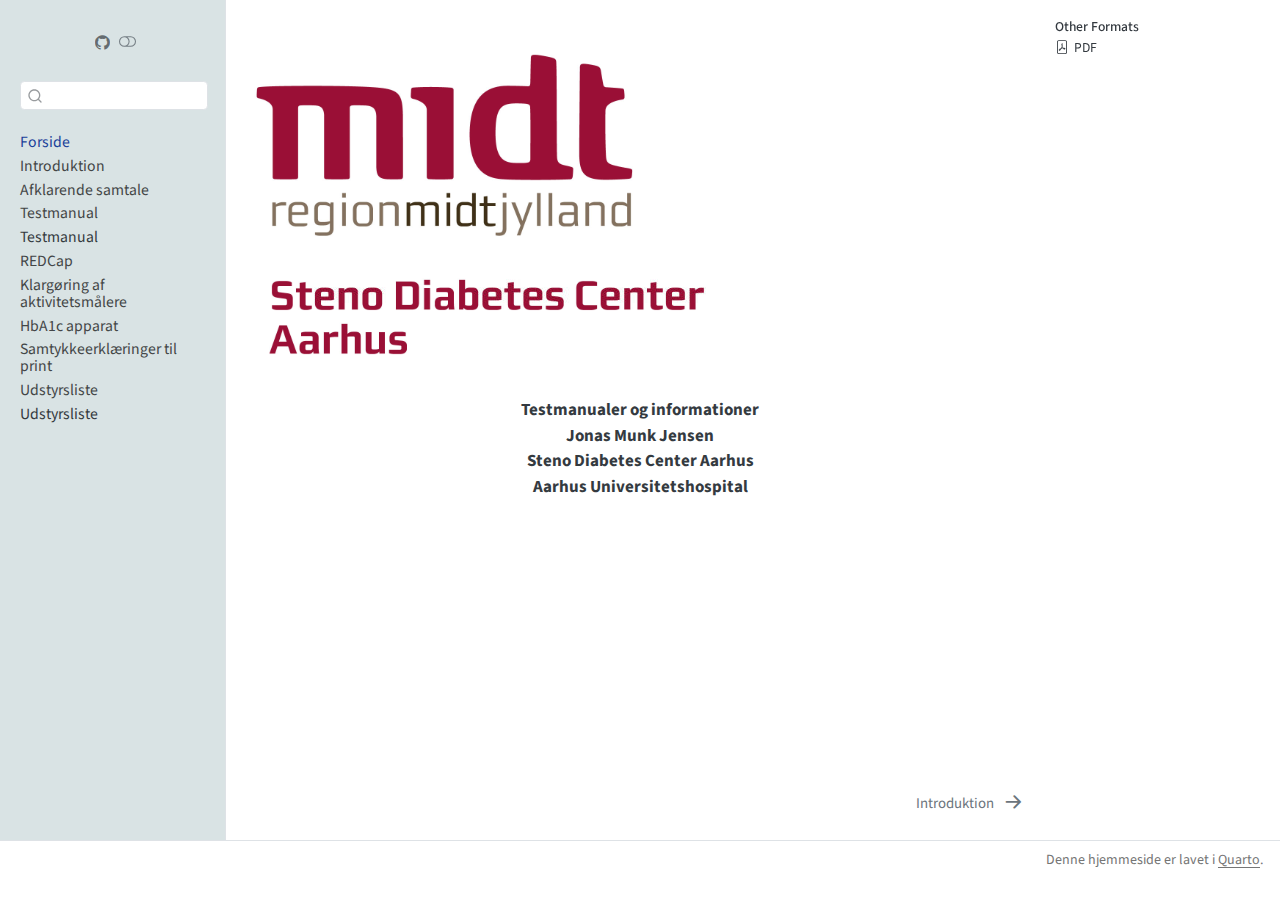
==== index.html @ 510baf9f "Built site for gh-pages" ====
<!DOCTYPE html>
<html xmlns="http://www.w3.org/1999/xhtml" lang="en" xml:lang="en"><head>

<meta charset="utf-8">
<meta name="generator" content="quarto-1.5.56">

<meta name="viewport" content="width=device-width, initial-scale=1.0, user-scalable=yes">


<title>LIVING forskningsprojekt</title>
<style>
code{white-space: pre-wrap;}
span.smallcaps{font-variant: small-caps;}
div.columns{display: flex; gap: min(4vw, 1.5em);}
div.column{flex: auto; overflow-x: auto;}
div.hanging-indent{margin-left: 1.5em; text-indent: -1.5em;}
ul.task-list{list-style: none;}
ul.task-list li input[type="checkbox"] {
  width: 0.8em;
  margin: 0 0.8em 0.2em -1em; /* quarto-specific, see https://github.com/quarto-dev/quarto-cli/issues/4556 */ 
  vertical-align: middle;
}
</style>


<script src="site_libs/quarto-nav/quarto-nav.js"></script>
<script src="site_libs/clipboard/clipboard.min.js"></script>
<script src="site_libs/quarto-search/autocomplete.umd.js"></script>
<script src="site_libs/quarto-search/fuse.min.js"></script>
<script src="site_libs/quarto-search/quarto-search.js"></script>
<meta name="quarto:offset" content="./">
<link href="./0-introduktion.html" rel="next">
<script src="site_libs/quarto-html/quarto.js"></script>
<script src="site_libs/quarto-html/popper.min.js"></script>
<script src="site_libs/quarto-html/tippy.umd.min.js"></script>
<script src="site_libs/quarto-html/anchor.min.js"></script>
<link href="site_libs/quarto-html/tippy.css" rel="stylesheet">
<link href="site_libs/quarto-html/quarto-syntax-highlighting.css" rel="stylesheet" class="quarto-color-scheme" id="quarto-text-highlighting-styles">
<link href="site_libs/quarto-html/quarto-syntax-highlighting-dark.css" rel="prefetch" class="quarto-color-scheme quarto-color-alternate" id="quarto-text-highlighting-styles">
<script src="site_libs/bootstrap/bootstrap.min.js"></script>
<link href="site_libs/bootstrap/bootstrap-icons.css" rel="stylesheet">
<link href="site_libs/bootstrap/bootstrap.min.css" rel="stylesheet" class="quarto-color-scheme" id="quarto-bootstrap" data-mode="light">
<link href="site_libs/bootstrap/bootstrap-dark.min.css" rel="prefetch" class="quarto-color-scheme quarto-color-alternate" id="quarto-bootstrap" data-mode="light">
<script id="quarto-search-options" type="application/json">{
  "location": "sidebar",
  "copy-button": false,
  "collapse-after": 3,
  "panel-placement": "start",
  "type": "textbox",
  "limit": 50,
  "keyboard-shortcut": [
    "f",
    "/",
    "s"
  ],
  "show-item-context": false,
  "language": {
    "search-no-results-text": "No results",
    "search-matching-documents-text": "matching documents",
    "search-copy-link-title": "Copy link to search",
    "search-hide-matches-text": "Hide additional matches",
    "search-more-match-text": "more match in this document",
    "search-more-matches-text": "more matches in this document",
    "search-clear-button-title": "Clear",
    "search-text-placeholder": "",
    "search-detached-cancel-button-title": "Cancel",
    "search-submit-button-title": "Submit",
    "search-label": "Search"
  }
}</script>


</head>

<body class="nav-sidebar docked">

<div id="quarto-search-results"></div>
  <header id="quarto-header" class="headroom fixed-top">
  <nav class="quarto-secondary-nav">
    <div class="container-fluid d-flex">
      <button type="button" class="quarto-btn-toggle btn" data-bs-toggle="collapse" role="button" data-bs-target=".quarto-sidebar-collapse-item" aria-controls="quarto-sidebar" aria-expanded="false" aria-label="Toggle sidebar navigation" onclick="if (window.quartoToggleHeadroom) { window.quartoToggleHeadroom(); }">
        <i class="bi bi-layout-text-sidebar-reverse"></i>
      </button>
        <nav class="quarto-page-breadcrumbs" aria-label="breadcrumb"><ol class="breadcrumb"><li class="breadcrumb-item"><a href="./index.html">Forside</a></li></ol></nav>
        <a class="flex-grow-1" role="navigation" data-bs-toggle="collapse" data-bs-target=".quarto-sidebar-collapse-item" aria-controls="quarto-sidebar" aria-expanded="false" aria-label="Toggle sidebar navigation" onclick="if (window.quartoToggleHeadroom) { window.quartoToggleHeadroom(); }">      
        </a>
      <button type="button" class="btn quarto-search-button" aria-label="Search" onclick="window.quartoOpenSearch();">
        <i class="bi bi-search"></i>
      </button>
    </div>
  </nav>
</header>
<!-- content -->
<div id="quarto-content" class="quarto-container page-columns page-rows-contents page-layout-article">
<!-- sidebar -->
  <nav id="quarto-sidebar" class="sidebar collapse collapse-horizontal quarto-sidebar-collapse-item sidebar-navigation docked overflow-auto">
    <div class="pt-lg-2 mt-2 text-center sidebar-header">
      <a href="./index.html" class="sidebar-logo-link">
      <img src="./logo.PNG" alt="" class="sidebar-logo py-0 d-lg-inline d-none">
      </a>
      <div class="sidebar-tools-main">
    <a href="https://github.com/Jonasmunkjensen/LIVING" title="LIVING" class="quarto-navigation-tool px-1" aria-label="LIVING"><i class="bi bi-github"></i></a>
  <a href="" class="quarto-color-scheme-toggle quarto-navigation-tool  px-1" onclick="window.quartoToggleColorScheme(); return false;" title="Toggle dark mode"><i class="bi"></i></a>
</div>
      </div>
        <div class="mt-2 flex-shrink-0 align-items-center">
        <div class="sidebar-search">
        <div id="quarto-search" class="" title="Search"></div>
        </div>
        </div>
    <div class="sidebar-menu-container"> 
    <ul class="list-unstyled mt-1">
        <li class="sidebar-item">
  <div class="sidebar-item-container"> 
  <a href="./index.html" class="sidebar-item-text sidebar-link active">
 <span class="menu-text">Forside</span></a>
  </div>
</li>
        <li class="sidebar-item">
  <div class="sidebar-item-container"> 
  <a href="./0-introduktion.html" class="sidebar-item-text sidebar-link">
 <span class="menu-text">Introduktion</span></a>
  </div>
</li>
        <li class="sidebar-item">
  <div class="sidebar-item-container"> 
  <a href="./1-afklarende-samtale.html" class="sidebar-item-text sidebar-link">
 <span class="menu-text">Afklarende samtale</span></a>
  </div>
</li>
        <li class="sidebar-item">
  <div class="sidebar-item-container"> 
  <a href="./2-testmanual.html" class="sidebar-item-text sidebar-link">
 <span class="menu-text">Testmanual</span></a>
  </div>
</li>
        <li class="sidebar-item">
 <span class="menu-text">Testmanual</span>
  </li>
        <li class="sidebar-item">
  <div class="sidebar-item-container"> 
  <a href="./3-REDCap.html" class="sidebar-item-text sidebar-link">
 <span class="menu-text">REDCap</span></a>
  </div>
</li>
        <li class="sidebar-item">
  <div class="sidebar-item-container"> 
  <a href="./4-opsætning-af-aktivitetsmåler.html" class="sidebar-item-text sidebar-link">
 <span class="menu-text">Klargøring af aktivitetsmålere</span></a>
  </div>
</li>
        <li class="sidebar-item">
  <div class="sidebar-item-container"> 
  <a href="./5-HbA1c-apparat.html" class="sidebar-item-text sidebar-link">
 <span class="menu-text">HbA1c apparat</span></a>
  </div>
</li>
        <li class="sidebar-item">
  <div class="sidebar-item-container"> 
  <a href="./6-Samtykkeerklæring.html" class="sidebar-item-text sidebar-link">
 <span class="menu-text">Samtykkeerklæringer til print</span></a>
  </div>
</li>
        <li class="sidebar-item">
  <div class="sidebar-item-container"> 
  <a href="./7-udstyrsliste.html" class="sidebar-item-text sidebar-link">
 <span class="menu-text">Udstyrsliste</span></a>
  </div>
</li>
        <li class="sidebar-item">
 <span class="menu-text">Udstyrsliste</span>
  </li>
    </ul>
    </div>
</nav>
<div id="quarto-sidebar-glass" class="quarto-sidebar-collapse-item" data-bs-toggle="collapse" data-bs-target=".quarto-sidebar-collapse-item"></div>
<!-- margin-sidebar -->
    <div id="quarto-margin-sidebar" class="sidebar margin-sidebar">
        
    <div class="quarto-alternate-formats"><h2>Other Formats</h2><ul><li><a href="index.pdf"><i class="bi bi-file-pdf"></i>PDF</a></li></ul></div></div>
<!-- main -->
<main class="content" id="quarto-document-content">




<div style="align: center">
<p><img src="rmlogo.PNG" class="img-fluid"></p>
</div>
<div style="text-align: center">
<p><strong>Testmanualer og informationer</strong><br>
<strong>Jonas Munk Jensen</strong><br>
<strong>Steno Diabetes Center Aarhus</strong><br>
<strong>Aarhus Universitetshospital</strong></p>
</div>



</main> <!-- /main -->
<script id="quarto-html-after-body" type="application/javascript">
window.document.addEventListener("DOMContentLoaded", function (event) {
  const toggleBodyColorMode = (bsSheetEl) => {
    const mode = bsSheetEl.getAttribute("data-mode");
    const bodyEl = window.document.querySelector("body");
    if (mode === "dark") {
      bodyEl.classList.add("quarto-dark");
      bodyEl.classList.remove("quarto-light");
    } else {
      bodyEl.classList.add("quarto-light");
      bodyEl.classList.remove("quarto-dark");
    }
  }
  const toggleBodyColorPrimary = () => {
    const bsSheetEl = window.document.querySelector("link#quarto-bootstrap");
    if (bsSheetEl) {
      toggleBodyColorMode(bsSheetEl);
    }
  }
  toggleBodyColorPrimary();  
  const disableStylesheet = (stylesheets) => {
    for (let i=0; i < stylesheets.length; i++) {
      const stylesheet = stylesheets[i];
      stylesheet.rel = 'prefetch';
    }
  }
  const enableStylesheet = (stylesheets) => {
    for (let i=0; i < stylesheets.length; i++) {
      const stylesheet = stylesheets[i];
      stylesheet.rel = 'stylesheet';
    }
  }
  const manageTransitions = (selector, allowTransitions) => {
    const els = window.document.querySelectorAll(selector);
    for (let i=0; i < els.length; i++) {
      const el = els[i];
      if (allowTransitions) {
        el.classList.remove('notransition');
      } else {
        el.classList.add('notransition');
      }
    }
  }
  const toggleGiscusIfUsed = (isAlternate, darkModeDefault) => {
    const baseTheme = document.querySelector('#giscus-base-theme')?.value ?? 'light';
    const alternateTheme = document.querySelector('#giscus-alt-theme')?.value ?? 'dark';
    let newTheme = '';
    if(darkModeDefault) {
      newTheme = isAlternate ? baseTheme : alternateTheme;
    } else {
      newTheme = isAlternate ? alternateTheme : baseTheme;
    }
    const changeGiscusTheme = () => {
      // From: https://github.com/giscus/giscus/issues/336
      const sendMessage = (message) => {
        const iframe = document.querySelector('iframe.giscus-frame');
        if (!iframe) return;
        iframe.contentWindow.postMessage({ giscus: message }, 'https://giscus.app');
      }
      sendMessage({
        setConfig: {
          theme: newTheme
        }
      });
    }
    const isGiscussLoaded = window.document.querySelector('iframe.giscus-frame') !== null;
    if (isGiscussLoaded) {
      changeGiscusTheme();
    }
  }
  const toggleColorMode = (alternate) => {
    // Switch the stylesheets
    const alternateStylesheets = window.document.querySelectorAll('link.quarto-color-scheme.quarto-color-alternate');
    manageTransitions('#quarto-margin-sidebar .nav-link', false);
    if (alternate) {
      enableStylesheet(alternateStylesheets);
      for (const sheetNode of alternateStylesheets) {
        if (sheetNode.id === "quarto-bootstrap") {
          toggleBodyColorMode(sheetNode);
        }
      }
    } else {
      disableStylesheet(alternateStylesheets);
      toggleBodyColorPrimary();
    }
    manageTransitions('#quarto-margin-sidebar .nav-link', true);
    // Switch the toggles
    const toggles = window.document.querySelectorAll('.quarto-color-scheme-toggle');
    for (let i=0; i < toggles.length; i++) {
      const toggle = toggles[i];
      if (toggle) {
        if (alternate) {
          toggle.classList.add("alternate");     
        } else {
          toggle.classList.remove("alternate");
        }
      }
    }
    // Hack to workaround the fact that safari doesn't
    // properly recolor the scrollbar when toggling (#1455)
    if (navigator.userAgent.indexOf('Safari') > 0 && navigator.userAgent.indexOf('Chrome') == -1) {
      manageTransitions("body", false);
      window.scrollTo(0, 1);
      setTimeout(() => {
        window.scrollTo(0, 0);
        manageTransitions("body", true);
      }, 40);  
    }
  }
  const isFileUrl = () => { 
    return window.location.protocol === 'file:';
  }
  const hasAlternateSentinel = () => {  
    let styleSentinel = getColorSchemeSentinel();
    if (styleSentinel !== null) {
      return styleSentinel === "alternate";
    } else {
      return false;
    }
  }
  const setStyleSentinel = (alternate) => {
    const value = alternate ? "alternate" : "default";
    if (!isFileUrl()) {
      window.localStorage.setItem("quarto-color-scheme", value);
    } else {
      localAlternateSentinel = value;
    }
  }
  const getColorSchemeSentinel = () => {
    if (!isFileUrl()) {
      const storageValue = window.localStorage.getItem("quarto-color-scheme");
      return storageValue != null ? storageValue : localAlternateSentinel;
    } else {
      return localAlternateSentinel;
    }
  }
  const darkModeDefault = false;
  let localAlternateSentinel = darkModeDefault ? 'alternate' : 'default';
  // Dark / light mode switch
  window.quartoToggleColorScheme = () => {
    // Read the current dark / light value 
    let toAlternate = !hasAlternateSentinel();
    toggleColorMode(toAlternate);
    setStyleSentinel(toAlternate);
    toggleGiscusIfUsed(toAlternate, darkModeDefault);
  };
  // Ensure there is a toggle, if there isn't float one in the top right
  if (window.document.querySelector('.quarto-color-scheme-toggle') === null) {
    const a = window.document.createElement('a');
    a.classList.add('top-right');
    a.classList.add('quarto-color-scheme-toggle');
    a.href = "";
    a.onclick = function() { try { window.quartoToggleColorScheme(); } catch {} return false; };
    const i = window.document.createElement("i");
    i.classList.add('bi');
    a.appendChild(i);
    window.document.body.appendChild(a);
  }
  // Switch to dark mode if need be
  if (hasAlternateSentinel()) {
    toggleColorMode(true);
  } else {
    toggleColorMode(false);
  }
  const icon = "";
  const anchorJS = new window.AnchorJS();
  anchorJS.options = {
    placement: 'right',
    icon: icon
  };
  anchorJS.add('.anchored');
  const isCodeAnnotation = (el) => {
    for (const clz of el.classList) {
      if (clz.startsWith('code-annotation-')) {                     
        return true;
      }
    }
    return false;
  }
  const onCopySuccess = function(e) {
    // button target
    const button = e.trigger;
    // don't keep focus
    button.blur();
    // flash "checked"
    button.classList.add('code-copy-button-checked');
    var currentTitle = button.getAttribute("title");
    button.setAttribute("title", "Copied!");
    let tooltip;
    if (window.bootstrap) {
      button.setAttribute("data-bs-toggle", "tooltip");
      button.setAttribute("data-bs-placement", "left");
      button.setAttribute("data-bs-title", "Copied!");
      tooltip = new bootstrap.Tooltip(button, 
        { trigger: "manual", 
          customClass: "code-copy-button-tooltip",
          offset: [0, -8]});
      tooltip.show();    
    }
    setTimeout(function() {
      if (tooltip) {
        tooltip.hide();
        button.removeAttribute("data-bs-title");
        button.removeAttribute("data-bs-toggle");
        button.removeAttribute("data-bs-placement");
      }
      button.setAttribute("title", currentTitle);
      button.classList.remove('code-copy-button-checked');
    }, 1000);
    // clear code selection
    e.clearSelection();
  }
  const getTextToCopy = function(trigger) {
      const codeEl = trigger.previousElementSibling.cloneNode(true);
      for (const childEl of codeEl.children) {
        if (isCodeAnnotation(childEl)) {
          childEl.remove();
        }
      }
      return codeEl.innerText;
  }
  const clipboard = new window.ClipboardJS('.code-copy-button:not([data-in-quarto-modal])', {
    text: getTextToCopy
  });
  clipboard.on('success', onCopySuccess);
  if (window.document.getElementById('quarto-embedded-source-code-modal')) {
    // For code content inside modals, clipBoardJS needs to be initialized with a container option
    // TODO: Check when it could be a function (https://github.com/zenorocha/clipboard.js/issues/860)
    const clipboardModal = new window.ClipboardJS('.code-copy-button[data-in-quarto-modal]', {
      text: getTextToCopy,
      container: window.document.getElementById('quarto-embedded-source-code-modal')
    });
    clipboardModal.on('success', onCopySuccess);
  }
    var localhostRegex = new RegExp(/^(?:http|https):\/\/localhost\:?[0-9]*\//);
    var mailtoRegex = new RegExp(/^mailto:/);
      var filterRegex = new RegExp("https:\/\/jonasmunkjensen\.github\.io\/LIVING\/");
    var isInternal = (href) => {
        return filterRegex.test(href) || localhostRegex.test(href) || mailtoRegex.test(href);
    }
    // Inspect non-navigation links and adorn them if external
 	var links = window.document.querySelectorAll('a[href]:not(.nav-link):not(.navbar-brand):not(.toc-action):not(.sidebar-link):not(.sidebar-item-toggle):not(.pagination-link):not(.no-external):not([aria-hidden]):not(.dropdown-item):not(.quarto-navigation-tool):not(.about-link)');
    for (var i=0; i<links.length; i++) {
      const link = links[i];
      if (!isInternal(link.href)) {
        // undo the damage that might have been done by quarto-nav.js in the case of
        // links that we want to consider external
        if (link.dataset.originalHref !== undefined) {
          link.href = link.dataset.originalHref;
        }
      }
    }
  function tippyHover(el, contentFn, onTriggerFn, onUntriggerFn) {
    const config = {
      allowHTML: true,
      maxWidth: 500,
      delay: 100,
      arrow: false,
      appendTo: function(el) {
          return el.parentElement;
      },
      interactive: true,
      interactiveBorder: 10,
      theme: 'quarto',
      placement: 'bottom-start',
    };
    if (contentFn) {
      config.content = contentFn;
    }
    if (onTriggerFn) {
      config.onTrigger = onTriggerFn;
    }
    if (onUntriggerFn) {
      config.onUntrigger = onUntriggerFn;
    }
    window.tippy(el, config); 
  }
  const noterefs = window.document.querySelectorAll('a[role="doc-noteref"]');
  for (var i=0; i<noterefs.length; i++) {
    const ref = noterefs[i];
    tippyHover(ref, function() {
      // use id or data attribute instead here
      let href = ref.getAttribute('data-footnote-href') || ref.getAttribute('href');
      try { href = new URL(href).hash; } catch {}
      const id = href.replace(/^#\/?/, "");
      const note = window.document.getElementById(id);
      if (note) {
        return note.innerHTML;
      } else {
        return "";
      }
    });
  }
  const xrefs = window.document.querySelectorAll('a.quarto-xref');
  const processXRef = (id, note) => {
    // Strip column container classes
    const stripColumnClz = (el) => {
      el.classList.remove("page-full", "page-columns");
      if (el.children) {
        for (const child of el.children) {
          stripColumnClz(child);
        }
      }
    }
    stripColumnClz(note)
    if (id === null || id.startsWith('sec-')) {
      // Special case sections, only their first couple elements
      const container = document.createElement("div");
      if (note.children && note.children.length > 2) {
        container.appendChild(note.children[0].cloneNode(true));
        for (let i = 1; i < note.children.length; i++) {
          const child = note.children[i];
          if (child.tagName === "P" && child.innerText === "") {
            continue;
          } else {
            container.appendChild(child.cloneNode(true));
            break;
          }
        }
        if (window.Quarto?.typesetMath) {
          window.Quarto.typesetMath(container);
        }
        return container.innerHTML
      } else {
        if (window.Quarto?.typesetMath) {
          window.Quarto.typesetMath(note);
        }
        return note.innerHTML;
      }
    } else {
      // Remove any anchor links if they are present
      const anchorLink = note.querySelector('a.anchorjs-link');
      if (anchorLink) {
        anchorLink.remove();
      }
      if (window.Quarto?.typesetMath) {
        window.Quarto.typesetMath(note);
      }
      // TODO in 1.5, we should make sure this works without a callout special case
      if (note.classList.contains("callout")) {
        return note.outerHTML;
      } else {
        return note.innerHTML;
      }
    }
  }
  for (var i=0; i<xrefs.length; i++) {
    const xref = xrefs[i];
    tippyHover(xref, undefined, function(instance) {
      instance.disable();
      let url = xref.getAttribute('href');
      let hash = undefined; 
      if (url.startsWith('#')) {
        hash = url;
      } else {
        try { hash = new URL(url).hash; } catch {}
      }
      if (hash) {
        const id = hash.replace(/^#\/?/, "");
        const note = window.document.getElementById(id);
        if (note !== null) {
          try {
            const html = processXRef(id, note.cloneNode(true));
            instance.setContent(html);
          } finally {
            instance.enable();
            instance.show();
          }
        } else {
          // See if we can fetch this
          fetch(url.split('#')[0])
          .then(res => res.text())
          .then(html => {
            const parser = new DOMParser();
            const htmlDoc = parser.parseFromString(html, "text/html");
            const note = htmlDoc.getElementById(id);
            if (note !== null) {
              const html = processXRef(id, note);
              instance.setContent(html);
            } 
          }).finally(() => {
            instance.enable();
            instance.show();
          });
        }
      } else {
        // See if we can fetch a full url (with no hash to target)
        // This is a special case and we should probably do some content thinning / targeting
        fetch(url)
        .then(res => res.text())
        .then(html => {
          const parser = new DOMParser();
          const htmlDoc = parser.parseFromString(html, "text/html");
          const note = htmlDoc.querySelector('main.content');
          if (note !== null) {
            // This should only happen for chapter cross references
            // (since there is no id in the URL)
            // remove the first header
            if (note.children.length > 0 && note.children[0].tagName === "HEADER") {
              note.children[0].remove();
            }
            const html = processXRef(null, note);
            instance.setContent(html);
          } 
        }).finally(() => {
          instance.enable();
          instance.show();
        });
      }
    }, function(instance) {
    });
  }
      let selectedAnnoteEl;
      const selectorForAnnotation = ( cell, annotation) => {
        let cellAttr = 'data-code-cell="' + cell + '"';
        let lineAttr = 'data-code-annotation="' +  annotation + '"';
        const selector = 'span[' + cellAttr + '][' + lineAttr + ']';
        return selector;
      }
      const selectCodeLines = (annoteEl) => {
        const doc = window.document;
        const targetCell = annoteEl.getAttribute("data-target-cell");
        const targetAnnotation = annoteEl.getAttribute("data-target-annotation");
        const annoteSpan = window.document.querySelector(selectorForAnnotation(targetCell, targetAnnotation));
        const lines = annoteSpan.getAttribute("data-code-lines").split(",");
        const lineIds = lines.map((line) => {
          return targetCell + "-" + line;
        })
        let top = null;
        let height = null;
        let parent = null;
        if (lineIds.length > 0) {
            //compute the position of the single el (top and bottom and make a div)
            const el = window.document.getElementById(lineIds[0]);
            top = el.offsetTop;
            height = el.offsetHeight;
            parent = el.parentElement.parentElement;
          if (lineIds.length > 1) {
            const lastEl = window.document.getElementById(lineIds[lineIds.length - 1]);
            const bottom = lastEl.offsetTop + lastEl.offsetHeight;
            height = bottom - top;
          }
          if (top !== null && height !== null && parent !== null) {
            // cook up a div (if necessary) and position it 
            let div = window.document.getElementById("code-annotation-line-highlight");
            if (div === null) {
              div = window.document.createElement("div");
              div.setAttribute("id", "code-annotation-line-highlight");
              div.style.position = 'absolute';
              parent.appendChild(div);
            }
            div.style.top = top - 2 + "px";
            div.style.height = height + 4 + "px";
            div.style.left = 0;
            let gutterDiv = window.document.getElementById("code-annotation-line-highlight-gutter");
            if (gutterDiv === null) {
              gutterDiv = window.document.createElement("div");
              gutterDiv.setAttribute("id", "code-annotation-line-highlight-gutter");
              gutterDiv.style.position = 'absolute';
              const codeCell = window.document.getElementById(targetCell);
              const gutter = codeCell.querySelector('.code-annotation-gutter');
              gutter.appendChild(gutterDiv);
            }
            gutterDiv.style.top = top - 2 + "px";
            gutterDiv.style.height = height + 4 + "px";
          }
          selectedAnnoteEl = annoteEl;
        }
      };
      const unselectCodeLines = () => {
        const elementsIds = ["code-annotation-line-highlight", "code-annotation-line-highlight-gutter"];
        elementsIds.forEach((elId) => {
          const div = window.document.getElementById(elId);
          if (div) {
            div.remove();
          }
        });
        selectedAnnoteEl = undefined;
      };
        // Handle positioning of the toggle
    window.addEventListener(
      "resize",
      throttle(() => {
        elRect = undefined;
        if (selectedAnnoteEl) {
          selectCodeLines(selectedAnnoteEl);
        }
      }, 10)
    );
    function throttle(fn, ms) {
    let throttle = false;
    let timer;
      return (...args) => {
        if(!throttle) { // first call gets through
            fn.apply(this, args);
            throttle = true;
        } else { // all the others get throttled
            if(timer) clearTimeout(timer); // cancel #2
            timer = setTimeout(() => {
              fn.apply(this, args);
              timer = throttle = false;
            }, ms);
        }
      };
    }
      // Attach click handler to the DT
      const annoteDls = window.document.querySelectorAll('dt[data-target-cell]');
      for (const annoteDlNode of annoteDls) {
        annoteDlNode.addEventListener('click', (event) => {
          const clickedEl = event.target;
          if (clickedEl !== selectedAnnoteEl) {
            unselectCodeLines();
            const activeEl = window.document.querySelector('dt[data-target-cell].code-annotation-active');
            if (activeEl) {
              activeEl.classList.remove('code-annotation-active');
            }
            selectCodeLines(clickedEl);
            clickedEl.classList.add('code-annotation-active');
          } else {
            // Unselect the line
            unselectCodeLines();
            clickedEl.classList.remove('code-annotation-active');
          }
        });
      }
  const findCites = (el) => {
    const parentEl = el.parentElement;
    if (parentEl) {
      const cites = parentEl.dataset.cites;
      if (cites) {
        return {
          el,
          cites: cites.split(' ')
        };
      } else {
        return findCites(el.parentElement)
      }
    } else {
      return undefined;
    }
  };
  var bibliorefs = window.document.querySelectorAll('a[role="doc-biblioref"]');
  for (var i=0; i<bibliorefs.length; i++) {
    const ref = bibliorefs[i];
    const citeInfo = findCites(ref);
    if (citeInfo) {
      tippyHover(citeInfo.el, function() {
        var popup = window.document.createElement('div');
        citeInfo.cites.forEach(function(cite) {
          var citeDiv = window.document.createElement('div');
          citeDiv.classList.add('hanging-indent');
          citeDiv.classList.add('csl-entry');
          var biblioDiv = window.document.getElementById('ref-' + cite);
          if (biblioDiv) {
            citeDiv.innerHTML = biblioDiv.innerHTML;
          }
          popup.appendChild(citeDiv);
        });
        return popup.innerHTML;
      });
    }
  }
});
</script>
<nav class="page-navigation">
  <div class="nav-page nav-page-previous">
  </div>
  <div class="nav-page nav-page-next">
      <a href="./0-introduktion.html" class="pagination-link" aria-label="Introduktion">
        <span class="nav-page-text">Introduktion</span> <i class="bi bi-arrow-right-short"></i>
      </a>
  </div>
</nav>
</div> <!-- /content -->
<footer class="footer">
  <div class="nav-footer">
    <div class="nav-footer-left">
      &nbsp;
    </div>   
    <div class="nav-footer-center">
      &nbsp;
    </div>
    <div class="nav-footer-right">
<p>Denne hjemmeside er lavet i <a href="https://quarto.org/">Quarto</a>.</p>
</div>
  </div>
</footer>




</body></html>
---- site_libs/quarto-html/tippy.css ----
.tippy-box[data-animation=fade][data-state=hidden]{opacity:0}[data-tippy-root]{max-width:calc(100vw - 10px)}.tippy-box{position:relative;background-color:#333;color:#fff;border-radius:4px;font-size:14px;line-height:1.4;white-space:normal;outline:0;transition-property:transform,visibility,opacity}.tippy-box[data-placement^=top]>.tippy-arrow{bottom:0}.tippy-box[data-placement^=top]>.tippy-arrow:before{bottom:-7px;left:0;border-width:8px 8px 0;border-top-color:initial;transform-origin:center top}.tippy-box[data-placement^=bottom]>.tippy-arrow{top:0}.tippy-box[data-placement^=bottom]>.tippy-arrow:before{top:-7px;left:0;border-width:0 8px 8px;border-bottom-color:initial;transform-origin:center bottom}.tippy-box[data-placement^=left]>.tippy-arrow{right:0}.tippy-box[data-placement^=left]>.tippy-arrow:before{border-width:8px 0 8px 8px;border-left-color:initial;right:-7px;transform-origin:center left}.tippy-box[data-placement^=right]>.tippy-arrow{left:0}.tippy-box[data-placement^=right]>.tippy-arrow:before{left:-7px;border-width:8px 8px 8px 0;border-right-color:initial;transform-origin:center right}.tippy-box[data-inertia][data-state=visible]{transition-timing-function:cubic-bezier(.54,1.5,.38,1.11)}.tippy-arrow{width:16px;height:16px;color:#333}.tippy-arrow:before{content:"";position:absolute;border-color:transparent;border-style:solid}.tippy-content{position:relative;padding:5px 9px;z-index:1}
---- site_libs/quarto-html/quarto-syntax-highlighting.css ----
/* quarto syntax highlight colors */
:root {
  --quarto-hl-ot-color: #003B4F;
  --quarto-hl-at-color: #657422;
  --quarto-hl-ss-color: #20794D;
  --quarto-hl-an-color: #5E5E5E;
  --quarto-hl-fu-color: #4758AB;
  --quarto-hl-st-color: #20794D;
  --quarto-hl-cf-color: #003B4F;
  --quarto-hl-op-color: #5E5E5E;
  --quarto-hl-er-color: #AD0000;
  --quarto-hl-bn-color: #AD0000;
  --quarto-hl-al-color: #AD0000;
  --quarto-hl-va-color: #111111;
  --quarto-hl-bu-color: inherit;
  --quarto-hl-ex-color: inherit;
  --quarto-hl-pp-color: #AD0000;
  --quarto-hl-in-color: #5E5E5E;
  --quarto-hl-vs-color: #20794D;
  --quarto-hl-wa-color: #5E5E5E;
  --quarto-hl-do-color: #5E5E5E;
  --quarto-hl-im-color: #00769E;
  --quarto-hl-ch-color: #20794D;
  --quarto-hl-dt-color: #AD0000;
  --quarto-hl-fl-color: #AD0000;
  --quarto-hl-co-color: #5E5E5E;
  --quarto-hl-cv-color: #5E5E5E;
  --quarto-hl-cn-color: #8f5902;
  --quarto-hl-sc-color: #5E5E5E;
  --quarto-hl-dv-color: #AD0000;
  --quarto-hl-kw-color: #003B4F;
}

/* other quarto variables */
:root {
  --quarto-font-monospace: SFMono-Regular, Menlo, Monaco, Consolas, "Liberation Mono", "Courier New", monospace;
}

pre > code.sourceCode > span {
  color: #003B4F;
}

code span {
  color: #003B4F;
}

code.sourceCode > span {
  color: #003B4F;
}

div.sourceCode,
div.sourceCode pre.sourceCode {
  color: #003B4F;
}

code span.ot {
  color: #003B4F;
  font-style: inherit;
}

code span.at {
  color: #657422;
  font-style: inherit;
}

code span.ss {
  color: #20794D;
  font-style: inherit;
}

code span.an {
  color: #5E5E5E;
  font-style: inherit;
}

code span.fu {
  color: #4758AB;
  font-style: inherit;
}

code span.st {
  color: #20794D;
  font-style: inherit;
}

code span.cf {
  color: #003B4F;
  font-weight: bold;
  font-style: inherit;
}

code span.op {
  color: #5E5E5E;
  font-style: inherit;
}

code span.er {
  color: #AD0000;
  font-style: inherit;
}

code span.bn {
  color: #AD0000;
  font-style: inherit;
}

code span.al {
  color: #AD0000;
  font-style: inherit;
}

code span.va {
  color: #111111;
  font-style: inherit;
}

code span.bu {
  font-style: inherit;
}

code span.ex {
  font-style: inherit;
}

code span.pp {
  color: #AD0000;
  font-style: inherit;
}

code span.in {
  color: #5E5E5E;
  font-style: inherit;
}

code span.vs {
  color: #20794D;
  font-style: inherit;
}

code span.wa {
  color: #5E5E5E;
  font-style: italic;
}

code span.do {
  color: #5E5E5E;
  font-style: italic;
}

code span.im {
  color: #00769E;
  font-style: inherit;
}

code span.ch {
  color: #20794D;
  font-style: inherit;
}

code span.dt {
  color: #AD0000;
  font-style: inherit;
}

code span.fl {
  color: #AD0000;
  font-style: inherit;
}

code span.co {
  color: #5E5E5E;
  font-style: inherit;
}

code span.cv {
  color: #5E5E5E;
  font-style: italic;
}

code span.cn {
  color: #8f5902;
  font-style: inherit;
}

code span.sc {
  color: #5E5E5E;
  font-style: inherit;
}

code span.dv {
  color: #AD0000;
  font-style: inherit;
}

code span.kw {
  color: #003B4F;
  font-weight: bold;
  font-style: inherit;
}

.prevent-inlining {
  content: "</";
}

/*# sourceMappingURL=debc5d5d77c3f9108843748ff7464032.css.map */
---- site_libs/quarto-html/quarto-syntax-highlighting-dark.css ----
/* quarto syntax highlight colors */
:root {
  --quarto-hl-al-color: #f07178;
  --quarto-hl-an-color: #d4d0ab;
  --quarto-hl-at-color: #00e0e0;
  --quarto-hl-bn-color: #d4d0ab;
  --quarto-hl-bu-color: #abe338;
  --quarto-hl-ch-color: #abe338;
  --quarto-hl-co-color: #f8f8f2;
  --quarto-hl-cv-color: #ffd700;
  --quarto-hl-cn-color: #ffd700;
  --quarto-hl-cf-color: #ffa07a;
  --quarto-hl-dt-color: #ffa07a;
  --quarto-hl-dv-color: #d4d0ab;
  --quarto-hl-do-color: #f8f8f2;
  --quarto-hl-er-color: #f07178;
  --quarto-hl-ex-color: #00e0e0;
  --quarto-hl-fl-color: #d4d0ab;
  --quarto-hl-fu-color: #ffa07a;
  --quarto-hl-im-color: #abe338;
  --quarto-hl-in-color: #d4d0ab;
  --quarto-hl-kw-color: #ffa07a;
  --quarto-hl-op-color: #ffa07a;
  --quarto-hl-ot-color: #00e0e0;
  --quarto-hl-pp-color: #dcc6e0;
  --quarto-hl-re-color: #00e0e0;
  --quarto-hl-sc-color: #abe338;
  --quarto-hl-ss-color: #abe338;
  --quarto-hl-st-color: #abe338;
  --quarto-hl-va-color: #00e0e0;
  --quarto-hl-vs-color: #abe338;
  --quarto-hl-wa-color: #dcc6e0;
}

/* other quarto variables */
:root {
  --quarto-font-monospace: SFMono-Regular, Menlo, Monaco, Consolas, "Liberation Mono", "Courier New", monospace;
}

code span.al {
  background-color: #2a0f15;
  font-weight: bold;
  color: #f07178;
}

code span.an {
  color: #d4d0ab;
}

code span.at {
  color: #00e0e0;
}

code span.bn {
  color: #d4d0ab;
}

code span.bu {
  color: #abe338;
}

code span.ch {
  color: #abe338;
}

code span.co {
  font-style: italic;
  color: #f8f8f2;
}

code span.cv {
  color: #ffd700;
}

code span.cn {
  color: #ffd700;
}

code span.cf {
  font-weight: bold;
  color: #ffa07a;
}

code span.dt {
  color: #ffa07a;
}

code span.dv {
  color: #d4d0ab;
}

code span.do {
  color: #f8f8f2;
}

code span.er {
  color: #f07178;
  text-decoration: underline;
}

code span.ex {
  font-weight: bold;
  color: #00e0e0;
}

code span.fl {
  color: #d4d0ab;
}

code span.fu {
  color: #ffa07a;
}

code span.im {
  color: #abe338;
}

code span.in {
  color: #d4d0ab;
}

code span.kw {
  font-weight: bold;
  color: #ffa07a;
}

pre > code.sourceCode > span {
  color: #f8f8f2;
}

code span {
  color: #f8f8f2;
}

code.sourceCode > span {
  color: #f8f8f2;
}

div.sourceCode,
div.sourceCode pre.sourceCode {
  color: #f8f8f2;
}

code span.op {
  color: #ffa07a;
}

code span.ot {
  color: #00e0e0;
}

code span.pp {
  color: #dcc6e0;
}

code span.re {
  background-color: #f8f8f2;
  color: #00e0e0;
}

code span.sc {
  color: #abe338;
}

code span.ss {
  color: #abe338;
}

code span.st {
  color: #abe338;
}

code span.va {
  color: #00e0e0;
}

code span.vs {
  color: #abe338;
}

code span.wa {
  color: #dcc6e0;
}

.prevent-inlining {
  content: "</";
}

/*# sourceMappingURL=935a306eefa94366c21e1a970dddb765.css.map */
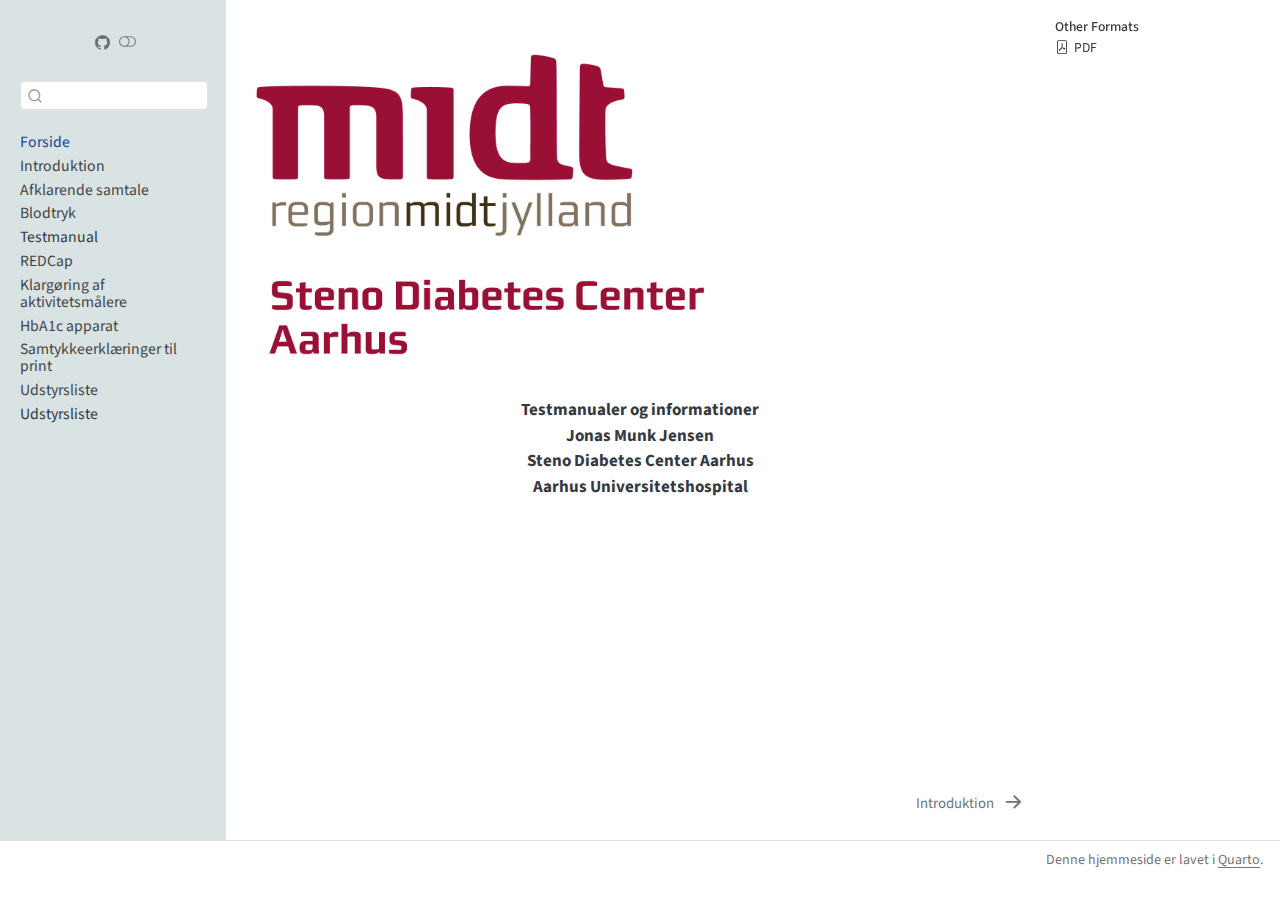
==== commit 4d6f5624: "Built site for gh-pages" ====
--- a/index.html
+++ b/index.html
@@ -131,7 +131,7 @@
         <li class="sidebar-item">
   <div class="sidebar-item-container"> 
   <a href="./2-testmanual.html" class="sidebar-item-text sidebar-link">
- <span class="menu-text">Testmanual</span></a>
+ <span class="menu-text">Blodtryk</span></a>
   </div>
 </li>
         <li class="sidebar-item">
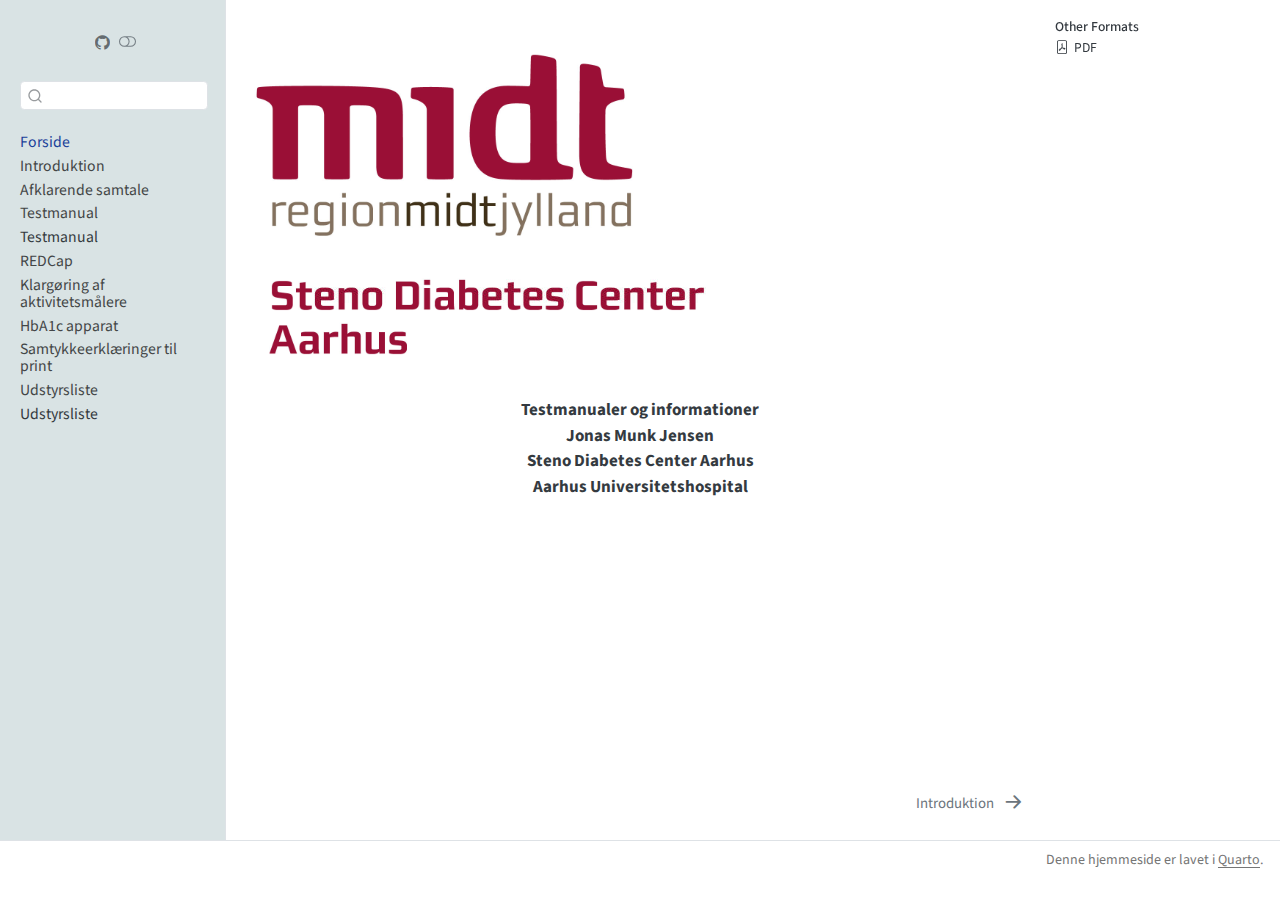
==== commit fe3f2fb8: "Built site for gh-pages" ====
--- a/index.html
+++ b/index.html
@@ -131,7 +131,7 @@
         <li class="sidebar-item">
   <div class="sidebar-item-container"> 
   <a href="./2-testmanual.html" class="sidebar-item-text sidebar-link">
- <span class="menu-text">Blodtryk</span></a>
+ <span class="menu-text">Testmanual</span></a>
   </div>
 </li>
         <li class="sidebar-item">
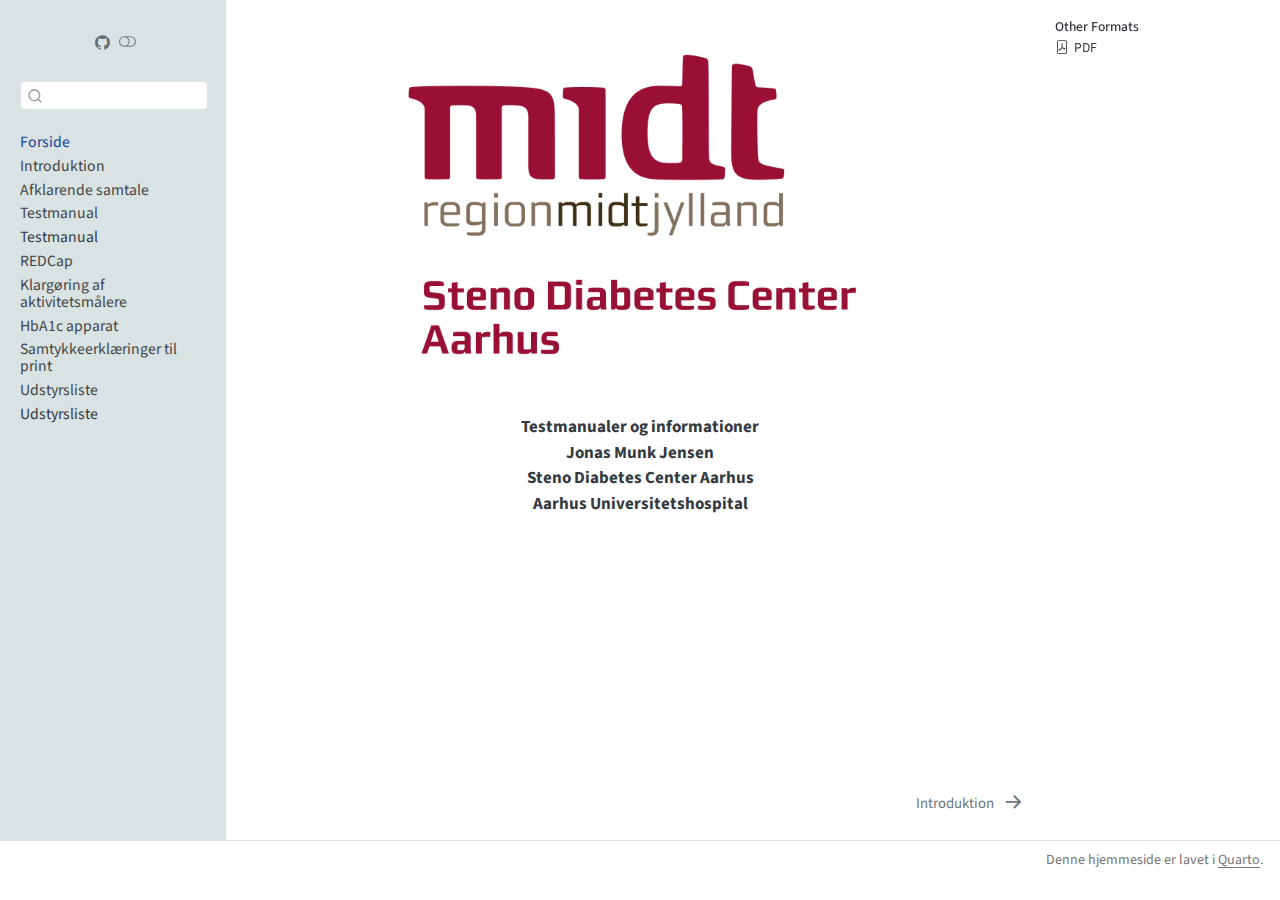
==== commit 012f4483: "Built site for gh-pages" ====
--- a/index.html
+++ b/index.html
@@ -184,8 +184,10 @@
 
 
 
-<div style="align: center">
-<p><img src="rmlogo.PNG" class="img-fluid"></p>
+<div class="quarto-figure quarto-figure-center">
+<figure class="figure">
+<p><img src="rmlogo.PNG" class="img-fluid quarto-figure quarto-figure-center figure-img"></p>
+</figure>
 </div>
 <div style="text-align: center">
 <p><strong>Testmanualer og informationer</strong><br>
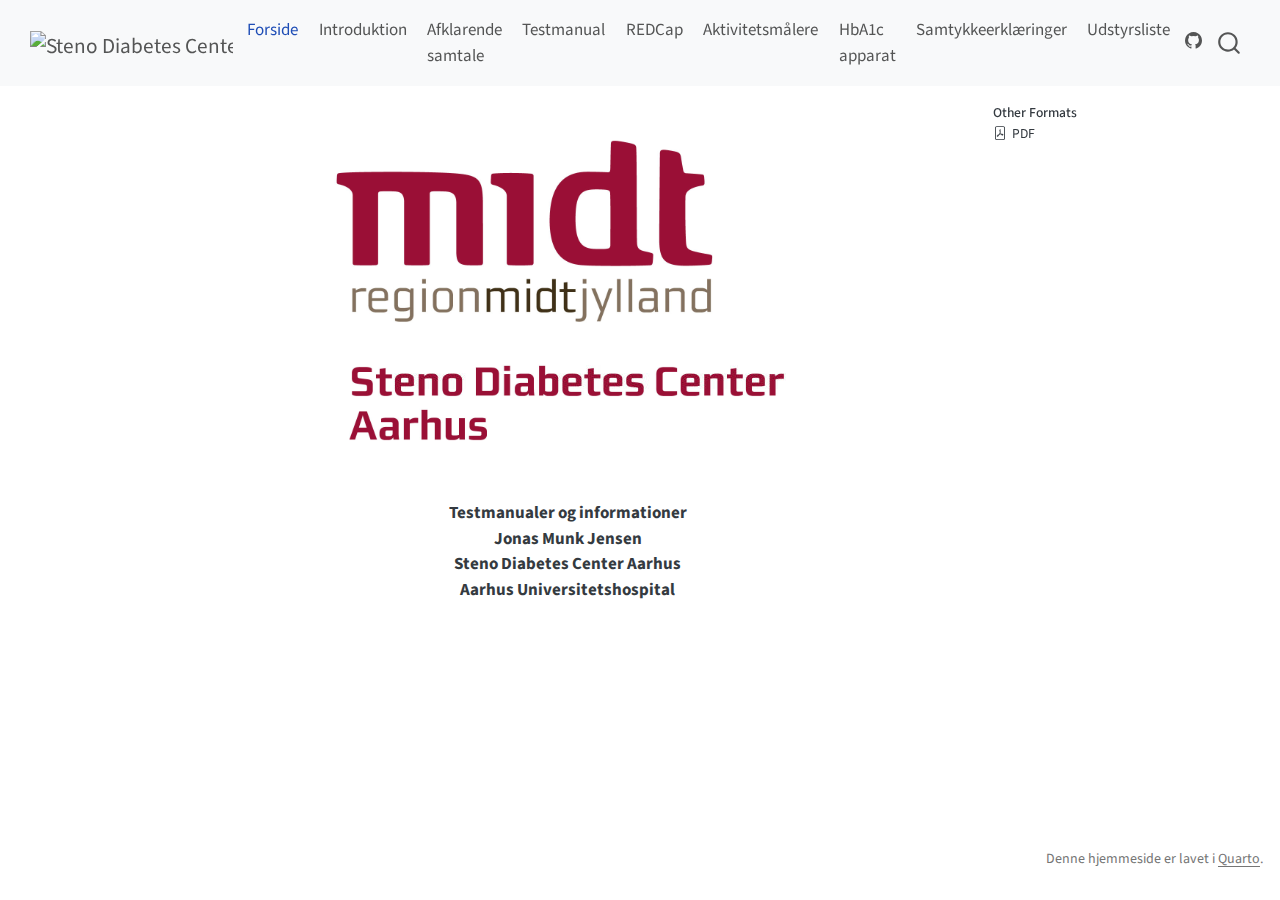
==== commit c3ee19b7: "Built site for gh-pages" ====
--- a/index.html
+++ b/index.html
@@ -24,29 +24,27 @@
 
 
 <script src="site_libs/quarto-nav/quarto-nav.js"></script>
+<script src="site_libs/quarto-nav/headroom.min.js"></script>
 <script src="site_libs/clipboard/clipboard.min.js"></script>
 <script src="site_libs/quarto-search/autocomplete.umd.js"></script>
 <script src="site_libs/quarto-search/fuse.min.js"></script>
 <script src="site_libs/quarto-search/quarto-search.js"></script>
 <meta name="quarto:offset" content="./">
-<link href="./0-introduktion.html" rel="next">
 <script src="site_libs/quarto-html/quarto.js"></script>
 <script src="site_libs/quarto-html/popper.min.js"></script>
 <script src="site_libs/quarto-html/tippy.umd.min.js"></script>
 <script src="site_libs/quarto-html/anchor.min.js"></script>
 <link href="site_libs/quarto-html/tippy.css" rel="stylesheet">
-<link href="site_libs/quarto-html/quarto-syntax-highlighting.css" rel="stylesheet" class="quarto-color-scheme" id="quarto-text-highlighting-styles">
-<link href="site_libs/quarto-html/quarto-syntax-highlighting-dark.css" rel="prefetch" class="quarto-color-scheme quarto-color-alternate" id="quarto-text-highlighting-styles">
+<link href="site_libs/quarto-html/quarto-syntax-highlighting.css" rel="stylesheet" id="quarto-text-highlighting-styles">
 <script src="site_libs/bootstrap/bootstrap.min.js"></script>
 <link href="site_libs/bootstrap/bootstrap-icons.css" rel="stylesheet">
-<link href="site_libs/bootstrap/bootstrap.min.css" rel="stylesheet" class="quarto-color-scheme" id="quarto-bootstrap" data-mode="light">
-<link href="site_libs/bootstrap/bootstrap-dark.min.css" rel="prefetch" class="quarto-color-scheme quarto-color-alternate" id="quarto-bootstrap" data-mode="light">
+<link href="site_libs/bootstrap/bootstrap.min.css" rel="stylesheet" id="quarto-bootstrap" data-mode="light">
 <script id="quarto-search-options" type="application/json">{
-  "location": "sidebar",
+  "location": "navbar",
   "copy-button": false,
   "collapse-after": 3,
-  "panel-placement": "start",
-  "type": "textbox",
+  "panel-placement": "end",
+  "type": "overlay",
   "limit": 50,
   "keyboard-shortcut": [
     "f",
@@ -72,108 +70,70 @@
 
 </head>
 
-<body class="nav-sidebar docked">
+<body class="nav-fixed">
 
 <div id="quarto-search-results"></div>
   <header id="quarto-header" class="headroom fixed-top">
-  <nav class="quarto-secondary-nav">
-    <div class="container-fluid d-flex">
-      <button type="button" class="quarto-btn-toggle btn" data-bs-toggle="collapse" role="button" data-bs-target=".quarto-sidebar-collapse-item" aria-controls="quarto-sidebar" aria-expanded="false" aria-label="Toggle sidebar navigation" onclick="if (window.quartoToggleHeadroom) { window.quartoToggleHeadroom(); }">
-        <i class="bi bi-layout-text-sidebar-reverse"></i>
-      </button>
-        <nav class="quarto-page-breadcrumbs" aria-label="breadcrumb"><ol class="breadcrumb"><li class="breadcrumb-item"><a href="./index.html">Forside</a></li></ol></nav>
-        <a class="flex-grow-1" role="navigation" data-bs-toggle="collapse" data-bs-target=".quarto-sidebar-collapse-item" aria-controls="quarto-sidebar" aria-expanded="false" aria-label="Toggle sidebar navigation" onclick="if (window.quartoToggleHeadroom) { window.quartoToggleHeadroom(); }">      
-        </a>
-      <button type="button" class="btn quarto-search-button" aria-label="Search" onclick="window.quartoOpenSearch();">
-        <i class="bi bi-search"></i>
-      </button>
-    </div>
-  </nav>
+    <nav class="navbar navbar-expand-lg " data-bs-theme="dark">
+      <div class="navbar-container container-fluid">
+      <div class="navbar-brand-container mx-auto">
+    <a href="./index.html" class="navbar-brand navbar-brand-logo">
+    <img src="./logo.PNG" alt="Steno Diabetes Center Aarhus" class="navbar-logo">
+    </a>
+  </div>
+            <div id="quarto-search" class="" title="Search"></div>
+          <button class="navbar-toggler" type="button" data-bs-toggle="collapse" data-bs-target="#navbarCollapse" aria-controls="navbarCollapse" role="menu" aria-expanded="false" aria-label="Toggle navigation" onclick="if (window.quartoToggleHeadroom) { window.quartoToggleHeadroom(); }">
+  <span class="navbar-toggler-icon"></span>
+</button>
+          <div class="collapse navbar-collapse" id="navbarCollapse">
+            <ul class="navbar-nav navbar-nav-scroll me-auto">
+  <li class="nav-item">
+    <a class="nav-link active" href="./index.html" aria-current="page"> 
+<span class="menu-text">Forside</span></a>
+  </li>  
+  <li class="nav-item">
+    <a class="nav-link" href="./0-introduktion.html"> 
+<span class="menu-text">Introduktion</span></a>
+  </li>  
+  <li class="nav-item">
+    <a class="nav-link" href="./1-afklarende-samtale.html"> 
+<span class="menu-text">Afklarende samtale</span></a>
+  </li>  
+  <li class="nav-item">
+    <a class="nav-link" href="./Testmanual"> 
+<span class="menu-text">Testmanual</span></a>
+  </li>  
+  <li class="nav-item">
+    <a class="nav-link" href="./3-REDCap.html"> 
+<span class="menu-text">REDCap</span></a>
+  </li>  
+  <li class="nav-item">
+    <a class="nav-link" href="./4-opsætning-af-aktivitetsmåler.html"> 
+<span class="menu-text">Aktivitetsmålere</span></a>
+  </li>  
+  <li class="nav-item">
+    <a class="nav-link" href="./5-HbA1c-apparat.html"> 
+<span class="menu-text">HbA1c apparat</span></a>
+  </li>  
+  <li class="nav-item">
+    <a class="nav-link" href="./6-Samtykkeerklæring.html"> 
+<span class="menu-text">Samtykkeerklæringer</span></a>
+  </li>  
+  <li class="nav-item">
+    <a class="nav-link" href="./7-udstyrsliste.html"> 
+<span class="menu-text">Udstyrsliste</span></a>
+  </li>  
+</ul>
+          </div> <!-- /navcollapse -->
+            <div class="quarto-navbar-tools">
+    <a href="https://github.com/Jonasmunkjensen/LIVING" title="LIVING" class="quarto-navigation-tool px-1" aria-label="LIVING"><i class="bi bi-github"></i></a>
+</div>
+      </div> <!-- /container-fluid -->
+    </nav>
 </header>
 <!-- content -->
-<div id="quarto-content" class="quarto-container page-columns page-rows-contents page-layout-article">
+<div id="quarto-content" class="quarto-container page-columns page-rows-contents page-layout-article page-navbar">
 <!-- sidebar -->
-  <nav id="quarto-sidebar" class="sidebar collapse collapse-horizontal quarto-sidebar-collapse-item sidebar-navigation docked overflow-auto">
-    <div class="pt-lg-2 mt-2 text-center sidebar-header">
-      <a href="./index.html" class="sidebar-logo-link">
-      <img src="./logo.PNG" alt="" class="sidebar-logo py-0 d-lg-inline d-none">
-      </a>
-      <div class="sidebar-tools-main">
-    <a href="https://github.com/Jonasmunkjensen/LIVING" title="LIVING" class="quarto-navigation-tool px-1" aria-label="LIVING"><i class="bi bi-github"></i></a>
-  <a href="" class="quarto-color-scheme-toggle quarto-navigation-tool  px-1" onclick="window.quartoToggleColorScheme(); return false;" title="Toggle dark mode"><i class="bi"></i></a>
-</div>
-      </div>
-        <div class="mt-2 flex-shrink-0 align-items-center">
-        <div class="sidebar-search">
-        <div id="quarto-search" class="" title="Search"></div>
-        </div>
-        </div>
-    <div class="sidebar-menu-container"> 
-    <ul class="list-unstyled mt-1">
-        <li class="sidebar-item">
-  <div class="sidebar-item-container"> 
-  <a href="./index.html" class="sidebar-item-text sidebar-link active">
- <span class="menu-text">Forside</span></a>
-  </div>
-</li>
-        <li class="sidebar-item">
-  <div class="sidebar-item-container"> 
-  <a href="./0-introduktion.html" class="sidebar-item-text sidebar-link">
- <span class="menu-text">Introduktion</span></a>
-  </div>
-</li>
-        <li class="sidebar-item">
-  <div class="sidebar-item-container"> 
-  <a href="./1-afklarende-samtale.html" class="sidebar-item-text sidebar-link">
- <span class="menu-text">Afklarende samtale</span></a>
-  </div>
-</li>
-        <li class="sidebar-item">
-  <div class="sidebar-item-container"> 
-  <a href="./2-testmanual.html" class="sidebar-item-text sidebar-link">
- <span class="menu-text">Testmanual</span></a>
-  </div>
-</li>
-        <li class="sidebar-item">
- <span class="menu-text">Testmanual</span>
-  </li>
-        <li class="sidebar-item">
-  <div class="sidebar-item-container"> 
-  <a href="./3-REDCap.html" class="sidebar-item-text sidebar-link">
- <span class="menu-text">REDCap</span></a>
-  </div>
-</li>
-        <li class="sidebar-item">
-  <div class="sidebar-item-container"> 
-  <a href="./4-opsætning-af-aktivitetsmåler.html" class="sidebar-item-text sidebar-link">
- <span class="menu-text">Klargøring af aktivitetsmålere</span></a>
-  </div>
-</li>
-        <li class="sidebar-item">
-  <div class="sidebar-item-container"> 
-  <a href="./5-HbA1c-apparat.html" class="sidebar-item-text sidebar-link">
- <span class="menu-text">HbA1c apparat</span></a>
-  </div>
-</li>
-        <li class="sidebar-item">
-  <div class="sidebar-item-container"> 
-  <a href="./6-Samtykkeerklæring.html" class="sidebar-item-text sidebar-link">
- <span class="menu-text">Samtykkeerklæringer til print</span></a>
-  </div>
-</li>
-        <li class="sidebar-item">
-  <div class="sidebar-item-container"> 
-  <a href="./7-udstyrsliste.html" class="sidebar-item-text sidebar-link">
- <span class="menu-text">Udstyrsliste</span></a>
-  </div>
-</li>
-        <li class="sidebar-item">
- <span class="menu-text">Udstyrsliste</span>
-  </li>
-    </ul>
-    </div>
-</nav>
-<div id="quarto-sidebar-glass" class="quarto-sidebar-collapse-item" data-bs-toggle="collapse" data-bs-target=".quarto-sidebar-collapse-item"></div>
 <!-- margin-sidebar -->
     <div id="quarto-margin-sidebar" class="sidebar margin-sidebar">
         
@@ -219,150 +179,6 @@
     }
   }
   toggleBodyColorPrimary();  
-  const disableStylesheet = (stylesheets) => {
-    for (let i=0; i < stylesheets.length; i++) {
-      const stylesheet = stylesheets[i];
-      stylesheet.rel = 'prefetch';
-    }
-  }
-  const enableStylesheet = (stylesheets) => {
-    for (let i=0; i < stylesheets.length; i++) {
-      const stylesheet = stylesheets[i];
-      stylesheet.rel = 'stylesheet';
-    }
-  }
-  const manageTransitions = (selector, allowTransitions) => {
-    const els = window.document.querySelectorAll(selector);
-    for (let i=0; i < els.length; i++) {
-      const el = els[i];
-      if (allowTransitions) {
-        el.classList.remove('notransition');
-      } else {
-        el.classList.add('notransition');
-      }
-    }
-  }
-  const toggleGiscusIfUsed = (isAlternate, darkModeDefault) => {
-    const baseTheme = document.querySelector('#giscus-base-theme')?.value ?? 'light';
-    const alternateTheme = document.querySelector('#giscus-alt-theme')?.value ?? 'dark';
-    let newTheme = '';
-    if(darkModeDefault) {
-      newTheme = isAlternate ? baseTheme : alternateTheme;
-    } else {
-      newTheme = isAlternate ? alternateTheme : baseTheme;
-    }
-    const changeGiscusTheme = () => {
-      // From: https://github.com/giscus/giscus/issues/336
-      const sendMessage = (message) => {
-        const iframe = document.querySelector('iframe.giscus-frame');
-        if (!iframe) return;
-        iframe.contentWindow.postMessage({ giscus: message }, 'https://giscus.app');
-      }
-      sendMessage({
-        setConfig: {
-          theme: newTheme
-        }
-      });
-    }
-    const isGiscussLoaded = window.document.querySelector('iframe.giscus-frame') !== null;
-    if (isGiscussLoaded) {
-      changeGiscusTheme();
-    }
-  }
-  const toggleColorMode = (alternate) => {
-    // Switch the stylesheets
-    const alternateStylesheets = window.document.querySelectorAll('link.quarto-color-scheme.quarto-color-alternate');
-    manageTransitions('#quarto-margin-sidebar .nav-link', false);
-    if (alternate) {
-      enableStylesheet(alternateStylesheets);
-      for (const sheetNode of alternateStylesheets) {
-        if (sheetNode.id === "quarto-bootstrap") {
-          toggleBodyColorMode(sheetNode);
-        }
-      }
-    } else {
-      disableStylesheet(alternateStylesheets);
-      toggleBodyColorPrimary();
-    }
-    manageTransitions('#quarto-margin-sidebar .nav-link', true);
-    // Switch the toggles
-    const toggles = window.document.querySelectorAll('.quarto-color-scheme-toggle');
-    for (let i=0; i < toggles.length; i++) {
-      const toggle = toggles[i];
-      if (toggle) {
-        if (alternate) {
-          toggle.classList.add("alternate");     
-        } else {
-          toggle.classList.remove("alternate");
-        }
-      }
-    }
-    // Hack to workaround the fact that safari doesn't
-    // properly recolor the scrollbar when toggling (#1455)
-    if (navigator.userAgent.indexOf('Safari') > 0 && navigator.userAgent.indexOf('Chrome') == -1) {
-      manageTransitions("body", false);
-      window.scrollTo(0, 1);
-      setTimeout(() => {
-        window.scrollTo(0, 0);
-        manageTransitions("body", true);
-      }, 40);  
-    }
-  }
-  const isFileUrl = () => { 
-    return window.location.protocol === 'file:';
-  }
-  const hasAlternateSentinel = () => {  
-    let styleSentinel = getColorSchemeSentinel();
-    if (styleSentinel !== null) {
-      return styleSentinel === "alternate";
-    } else {
-      return false;
-    }
-  }
-  const setStyleSentinel = (alternate) => {
-    const value = alternate ? "alternate" : "default";
-    if (!isFileUrl()) {
-      window.localStorage.setItem("quarto-color-scheme", value);
-    } else {
-      localAlternateSentinel = value;
-    }
-  }
-  const getColorSchemeSentinel = () => {
-    if (!isFileUrl()) {
-      const storageValue = window.localStorage.getItem("quarto-color-scheme");
-      return storageValue != null ? storageValue : localAlternateSentinel;
-    } else {
-      return localAlternateSentinel;
-    }
-  }
-  const darkModeDefault = false;
-  let localAlternateSentinel = darkModeDefault ? 'alternate' : 'default';
-  // Dark / light mode switch
-  window.quartoToggleColorScheme = () => {
-    // Read the current dark / light value 
-    let toAlternate = !hasAlternateSentinel();
-    toggleColorMode(toAlternate);
-    setStyleSentinel(toAlternate);
-    toggleGiscusIfUsed(toAlternate, darkModeDefault);
-  };
-  // Ensure there is a toggle, if there isn't float one in the top right
-  if (window.document.querySelector('.quarto-color-scheme-toggle') === null) {
-    const a = window.document.createElement('a');
-    a.classList.add('top-right');
-    a.classList.add('quarto-color-scheme-toggle');
-    a.href = "";
-    a.onclick = function() { try { window.quartoToggleColorScheme(); } catch {} return false; };
-    const i = window.document.createElement("i");
-    i.classList.add('bi');
-    a.appendChild(i);
-    window.document.body.appendChild(a);
-  }
-  // Switch to dark mode if need be
-  if (hasAlternateSentinel()) {
-    toggleColorMode(true);
-  } else {
-    toggleColorMode(false);
-  }
   const icon = "";
   const anchorJS = new window.AnchorJS();
   anchorJS.options = {
@@ -763,15 +579,6 @@
   }
 });
 </script>
-<nav class="page-navigation">
-  <div class="nav-page nav-page-previous">
-  </div>
-  <div class="nav-page nav-page-next">
-      <a href="./0-introduktion.html" class="pagination-link" aria-label="Introduktion">
-        <span class="nav-page-text">Introduktion</span> <i class="bi bi-arrow-right-short"></i>
-      </a>
-  </div>
-</nav>
 </div> <!-- /content -->
 <footer class="footer">
   <div class="nav-footer">
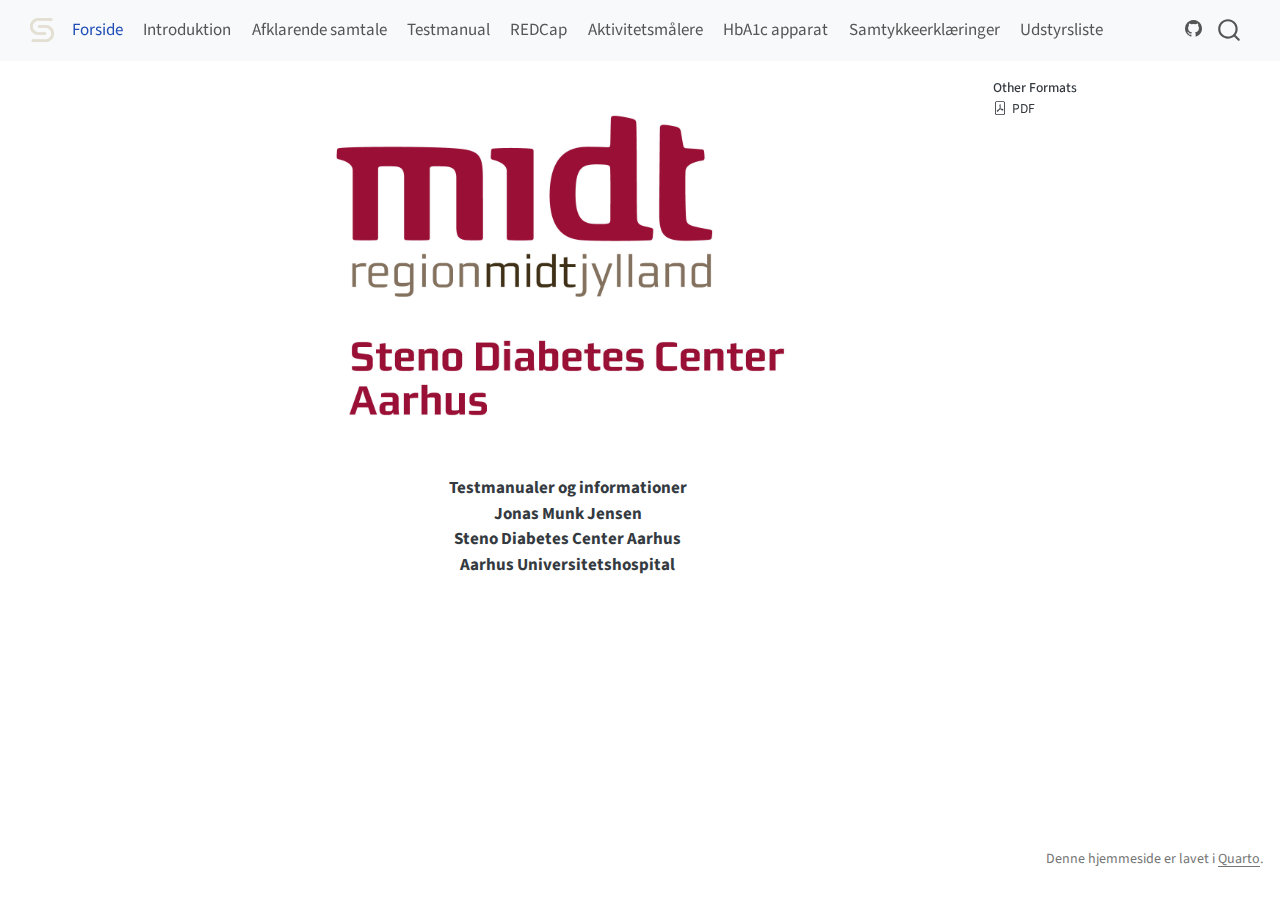
==== commit 797c9a8e: "Built site for gh-pages" ====
--- a/index.html
+++ b/index.html
@@ -78,7 +78,7 @@
       <div class="navbar-container container-fluid">
       <div class="navbar-brand-container mx-auto">
     <a href="./index.html" class="navbar-brand navbar-brand-logo">
-    <img src="./logo.PNG" alt="Steno Diabetes Center Aarhus" class="navbar-logo">
+    <img src="./logo.png" alt="Steno Diabetes Center Aarhus" class="navbar-logo">
     </a>
   </div>
             <div id="quarto-search" class="" title="Search"></div>
@@ -100,7 +100,7 @@
 <span class="menu-text">Afklarende samtale</span></a>
   </li>  
   <li class="nav-item">
-    <a class="nav-link" href="./Testmanual"> 
+    <a class="nav-link" href="./2-testmanual"> 
 <span class="menu-text">Testmanual</span></a>
   </li>  
   <li class="nav-item">
